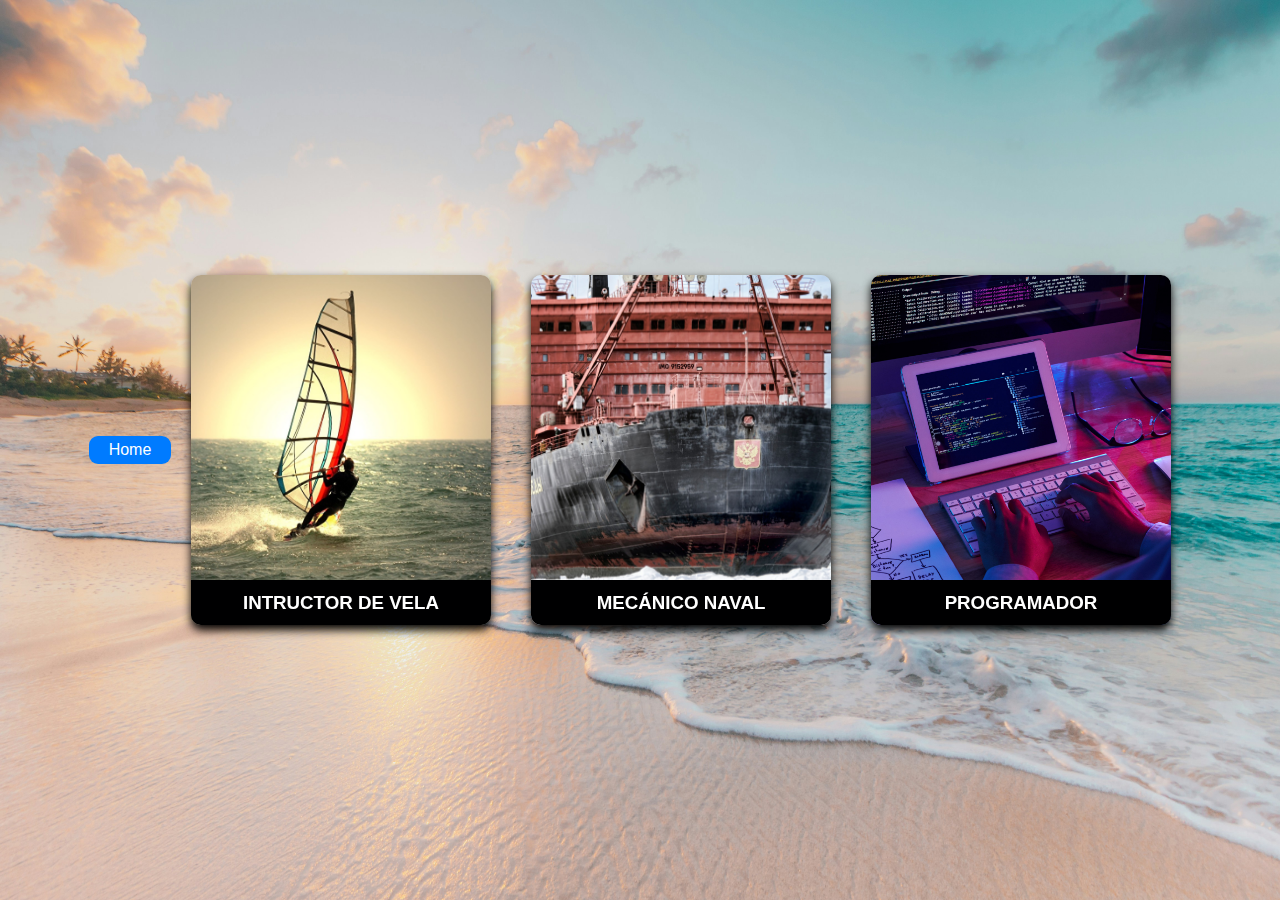
==== quiensoy.html @ 771fdd0c "Lenguaje de Marcas" ====
<!DOCTYPE html>
<html lang="en">
<head>
    <meta charset="UTF-8">
    <meta name="viewport" content="width=device-width, initial-scale=1.0">
    <link rel="stylesheet" href="./css/quiensoy.css">
    <title>QuienSoy</title>
</head>
<body>
    <a href="index.html" class="home-button">
        <span>Home</span>
      </a>
    <div class="card">
        <div class="face front">
            <img src="img/vela.jpg" alt="">
            <h3>INTRUCTOR DE VELA</h3>
        </div>
        <div class="face back">
            <h3>INTRUCTOR DE VELA</h3>
            <p>Me dedico a la enseñanza de este deporte en sus diferentes variantes tanto a nivel inicial como a nivel competición. </p>
            <div class="link"><a href="https://www.fav.es/">Más Información</a></div>
        </div>
    </div>
        <div class="card">
            <div class="face front">
                <img src="img/barco.jpg" alt="">
                <h3>MECÁNICO NAVAL</h3>
            </div>
            <div class="face back">
                <h3>MECÁNICO NAVAL</h3>
                <p>He desempeñado mi trabajo de Marinero de Maquinas , pasando por Oficial de Maquinas hasta conseguir la primera tarjeta Profesional Jefe De Maquinas de la Marina Mercante.
                    <br>Habiltiado para el despacho de hasta750kW como Jefe y como Oficial hasta 3000kW
                </p>
                <div class="link"><a href="https://www.boe.es/diario_boe/txt.php?id=BOE-A-2022-6047">Más Información</a></div>
            </div>
        </div>
            <div class="card">
                <div class="face front">
                    <img src="img/programador.jpg" alt="">
                    <h3>PROGRAMADOR</h3>
                </div>
                <div class="face back">
                    <h3>PROGRAMADOR</h3>
                    <p>Me considero un Programador en desarrollo enfocado en aplicaciones multiplataforma, actualmente en la etapa de Formación concretamente cursando el Primer curso de la FP DAM  </p>
                    <div class="link"><a href="https://estudiarfp.unir.net/es/es-esp-cfgs-inf-fp-dam/?utm_source=GOOGLE-BUSQ&utm_medium=Search&utm_campaign=UNIRFP_EU_ES_X_X_X_X_X_MAR_X_LWEB_PROED_ES_ALL_AO_GOOGLE-BUS_BUS_GEN_X_PROGRAMAS&utm_content=ES_ES_X_X_X_X_X_MAR_X_X_TXT_CPC_GOOGLE-BUS_MIX_X_X_DAM&utm_source=GOOGLE-BUSQ&utm_medium=Search&utm_campaign=UNIRFP_EU_ES_X_X_X_X_X_MAR_X_LG_PROED_ES_ALL_AO_GOOGLE-BUS_BUS_GEN_X_PROGRAMAS&utm_content=ES_ES_X_X_X_X_X_MAR_BUSQ_DAM_TXT_CPC_GOOGLE-BUS_MIX_X_X_X&gad_source=1&gclid=CjwKCAjwrcKxBhBMEiwAIVF8rMKXS4ZDBzmm4IwrtkMqB5WK2806iZzz8za_olLTdZ31qYmM7xG6JRoC5ewQAvD_BwE">Más Información</a></div>
                </div>
            </div>
        </div>
    </div>
</body>
</html>
---- css/quiensoy.css ----
*{
    margin: 0px;
    padding: 0px;
    box-sizing: border-box;
    font-family: sans-serif;
}

body{
    display:flex;
    /*Alinear cartas*/
    flex-wrap: wrap;
    align-items: center;
    justify-content: center;
    min-height: 100vh;
    background-image: url(../img/fondoquiensesomos.jpg);
    background-position: center;
    background-repeat: no-repeat;
    background-attachment: fixed;
    background-size: 100% 100%;

    
}
.home-button {
    display: inline-flex;
    background-color: #007bff;
    color: #fff;
    padding: 5px 20px;
    border-radius:9px;
    text-decoration: none;
    transition: transform 0.3s;
    
  }
  
  .home-button:hover {
    background-color: #0056b3;
    transform: scale(1.1);
    font-family: Impact, Haettenschweiler, 'Arial Narrow Bold', sans-serif;
    font-size: 20px;
  }
  
  .home-button span {
    display: inline-block;
    transition: transform 0.3s;
  }
  
  .home-button:hover span {
    transform: scale(1.1);
  }
.card{
    position: relative;
    width: 300px;
    height: 350px;
    /*Margenes*/
    margin: 20px;
}
.card .face{
    position: absolute;
    width: 100%;
    height: 100%;
    backface-visibility: hidden;
    border-radius: 10px;
    overflow: hidden;
    transition: 0.5s;
}

.card .front{
    transform: perspective(600px) rotateY(0deg);
    box-shadow: 0px 5px 10px black;
}
.card .front img{
    position: absolute;
    width: 100%;
    height: 100%;
    /*ayuda ajustarse a la caja */
    object-fit: cover;
}

.card .front h3{
    position: absolute;
    bottom: 0px;
    width: 100%;
    text-align: center;
    height: 45px;
    line-height: 45px;
    color: white;
    background: rgb(0,0,0.5);
}
.card .back{
    transform: perspective(600px) rotateY(180deg);
    background: rgb(3, 35, 54);
    box-shadow: 0px 5px 10px black;
    padding: 15px;
    color: whitesmoke;
    display:flex ;
    flex-direction: column;
    justify-content: space-between;
    text-align: center;
}
.card .back .link{
    border-top: 1px solid whitesmoke;
    height: 50px;
    line-height: 50px;
}
.card .back .link a{
  color: whitesmoke;
}
.card .back h3{
    font-size: 30px;
    margin-top: 20px;
    letter-spacing: 2px;
}
.card .back p{
    letter-spacing: 1px;

}
.card:hover .front{
    transform: perspective(600px)rotateY(180deg);
}
.card:hover .back{
    transform: perspective(600px)rotateY(360deg);
}
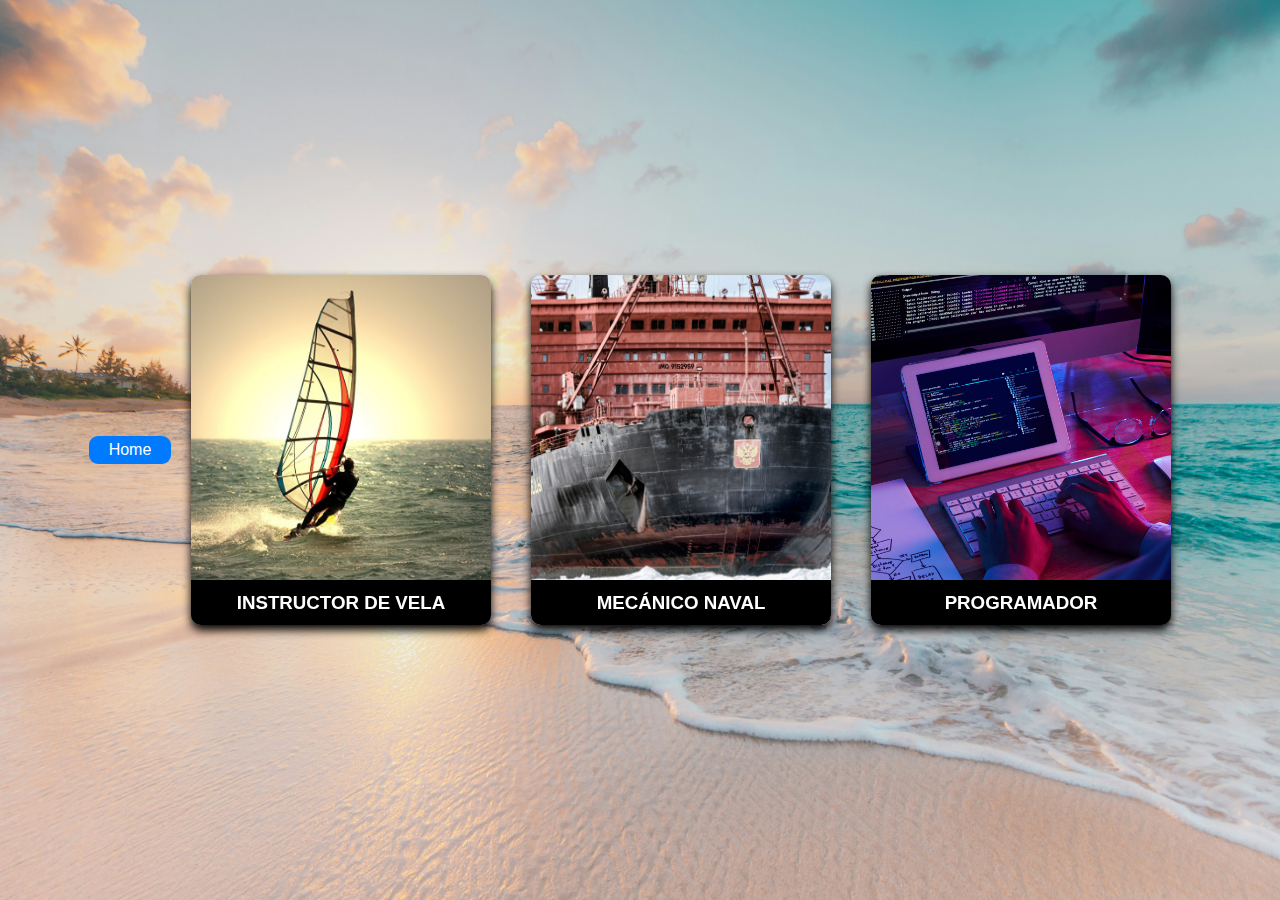
==== commit 021454a3: "cor_quienSoy" ====
--- a/quiensoy.html
+++ b/quiensoy.html
@@ -13,7 +13,7 @@
     <div class="card">
         <div class="face front">
             <img src="img/vela.jpg" alt="">
-            <h3>INTRUCTOR DE VELA</h3>
+            <h3>INSTRUCTOR DE VELA</h3>
         </div>
         <div class="face back">
             <h3>INTRUCTOR DE VELA</h3>
